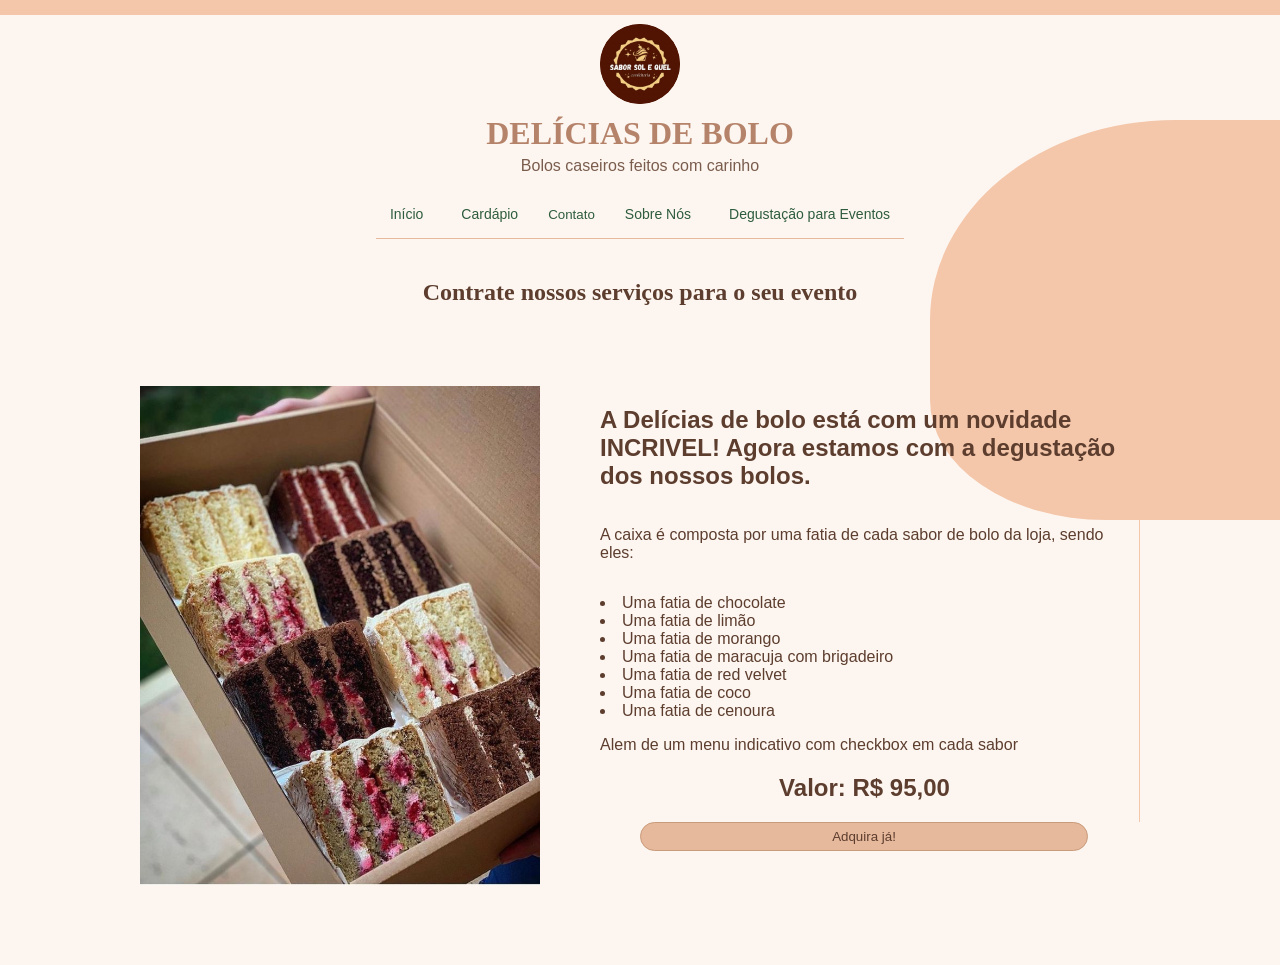
==== degustacao.html @ 21d5f163 "Add files via upload" ====
<!DOCTYPE html>
<html lang="pt-br">
<head>
    <meta charset="UTF-8">
    <img src="img/logo.jpg" alt="Logo da loja" class="logo">
    <meta name="viewport" content="width=device-width, initial-scale=1.0">
    <title>Degustação para Eventos</title>
    <link rel="stylesheet" href="style.css">
    <script src="script.js" defer></script>
</head>
<body>

 <div class="top-bar"></div>
 <div class="hero-bg"></div>
<header>
  <h1>DELÍCIAS DE BOLO</h1>
  <p>Bolos caseiros feitos com carinho</p>
</div>


<nav>
  <a href="index.html">Início</a>
  <a href="cardapio.html">Cardápio</a>
  <button class="btn-transparente" onclick="comprar()">Contato</button>
  <a href="index.html#sobrenos">Sobre Nós</a>
  <a href="degustacao.html">Degustação para Eventos</a>
</nav>

</header>


</header>

<img src="img/logo.jpg" alt="Logo da loja" class="logo">
<title>Delícias de Bolo</title>

<link rel="stylesheet" href="style.css">
<script src="script.js" defer></script>

</head>

    <h2 class="titulo">Contrate nossos serviços para o seu evento</h2>
          <section class="container-degusta">
             <img src="img/degusta.jpg" id="Foto de degustação" class="degusta">
             <div class="texto-degusta">
                <h2>A Delícias de bolo está com um novidade INCRIVEL! Agora estamos com a degustação dos nossos bolos.</h2>
                <p>A caixa é composta por uma fatia de cada sabor de bolo da loja, sendo eles:
                <div class="deguta">
                    <p class="degusta-p">
                    <li> Uma fatia de chocolate </li>
                    <li> Uma fatia de limão</li>
                    <li> Uma fatia de morango</li>
                    <li> Uma fatia de maracuja com brigadeiro </li>
                    <li> Uma fatia de red velvet</li>
                    <li> Uma fatia de coco</li>
                    <li> Uma fatia de cenoura</li>
                </p>
                <p> Alem de um menu indicativo com checkbox em cada sabor</p>
                <h2 class="preco-h2">Valor: R$ 95,00</h2>
                <button class="btn-degusta" onclick="comprar()">Adquira já!</button>
            
             </div>

              
    
            </section>

          </div>


        </div>
    

        </div>

        

        </div>

    </div>
    
        

    



  
</body>
</html>
---- style.css ----
body {
  margin: 0;
  font-family: 'Poppins', sans-serif;
  background-color: #fdf6f0;
  position: relative;
}

.top-bar {
  width: 100%;
  height: 15px;
  background: #f4c7ab;
}

.hero-bg {
  position: absolute;
  right: 0;
  top: 120px;
  width: 350px;
  height: 400px;
  background: #f4c7ab;
  border-radius: 70% 0 0 50% / 50% 0 0 30%;
  z-index: -1;
}

header {
  display: flex;
  flex-direction: column;
  align-items: center;
  text-align: center;
  margin-top: 40px;
  position: relative;
}

h1 {
  margin-top: 60px;
  margin-bottom: 0;
  font-size: 32px;
  color: #b5836a;
  font-family: 'Playfair Display', serif;
}

header p {
  margin: 5px 0 10px;
  color: #7a5c4d;
}

nav {
  display: flex;
  gap: 10px;
  border-bottom: 1px solid #e6b89c;
  padding-bottom: 10px;
  margin-top: 15px;
}

nav a {
  text-decoration: none;
  color: #2e5c3d;
  padding: 6px 14px;
  border-radius: 20px;
  font-size: 14px;
}

nav a.active {
  background-color: #f4c7ab;
}

.titulo {
  text-align: center;
  margin-top: 40px;
  font-family: 'Playfair Display', serif;
  color: #5c3d2e;
}

.container {
  display: flex;
  justify-content: center;
  gap: 20px;
  padding: 20px;
  flex-wrap: wrap;
}

.card {
  background: #fff;
  width: 220px;
  border-radius: 16px;
  padding: 15px;
  text-align: center;
  box-shadow: 0 6px 15px rgba(0,0,0,0.08);
  transition: 0.3s;
}

.card:hover {
  transform: translateY(-5px);
}

.card img {
  width: 100%;
  border-radius: 12px;
  aspect-ratio: 1/1;
  object-fit: cover;
}

.card h3 {
  margin: 10px 0;
  color: #5c3d2e;
}

.card p {
  font-size: 14px;
  color: #666;
}

.card button {
  margin-top: 10px;
  padding: 6px 14px;
  border-radius: 20px;
  border: 1px solid #c89b7b;
  background-color: #e6b89c;
  color: #5c3d2e;
  cursor: pointer;
  transition: 0.3s;
}

.card button:hover {
  background-color: #d99a7c;
}

.logo {
  position: absolute;
  top: 20px;
  left: 50%;
  transform: translateX(-50%);
  width: 80px;
  height: 80px;
  border-radius: 50%;
  overflow: hidden;
  background: #fff;
  border: 4px solid #fdf6f0;
  display: flex;
  align-items: center;
  justify-content: center;
}

.logo img {
    width: 100%;
    height: 100%;
    object-fit: cover;
}

.sobre-container {
    display: flex;
    justify-content: center;
    align-items: flex-start;
    gap: 60px;
    margin:  60px auto;
    max-width: 1000px;
    padding: 20px;
}

.sobre-texto {
    flex: 1;
    display: flex;
    color: #5c3d2e;
    text-align: left;
    justify-content: center;
    flex-direction: column;
    padding-right: 1px solid #f4c7ab;
}

.sobre-mapa{
    flex: 1;
    display: flex;
    color: #5c3d2e;
    text-align: left;
    justify-content: center;
    flex-direction: column;
    padding-left: 1px solid #f4c7ab;
}

.sobre-mapa iframe {
    width: 100%;
    max-width: 400px;
    height: 250px;
    border: none;
    border-radius: 12px;
}

.sobre-mapa h2 {
    align-self: flex-start;
}

.btn-cardapio {
  margin-top: 10px;
  padding: 6px 14px;
  border-radius: 20px;
  border: 1px solid #c89b7b;
  background-color: #e6b89c;
  color: #5c3d2e;
  cursor: pointer;
  transition: 0.3s;
  text-align: center;
}

.btn-cardapio:hover {
  background-color: #d99a7c;
}

.top-bar-sobre {
  width: 85%;
  height: 15px;
  background: #f4c7ab;
  text-align: center;
  margin:  0 auto;
  position: relative;
  top: 55px;

} 

.container-degusta {
    display: flex;
    align-items: flex-start;
    gap: 60px;
    margin:  60px auto;
    max-width: 1000px;
    padding: 20px;
}

.degusta{
  right: 57%;
  width: 40%;
  height: 40%;
  overflow: hidden;
  display: flex;
  align-items: center;
  justify-content:center;
  flex-direction: row;
  gap: 20px;

}

.texto-degusta{
    flex: 1;
    display: flex;
    color: #5c3d2e;
    text-align: left;
    justify-content: center;
    flex-direction: column;
    padding-right: 10px;
    border-right: 1px solid #f4c7ab;

}

.degusta-p {
    text-align: center;
}

.preco-h2{
    text-align: center;
}

.btn-degusta {
  width: 35%;
  padding: 6px 20px;
  border-radius: 20px;
  border: 1px solid #c89b7b;
  background-color: #e6b89c;
  color: #5c3d2e;
  cursor: pointer;
  transition: 0.3s;
  text-align: center;
  position: absolute;
  left: 50%;
}

.btn-degusta:hover {
  background-color: #d99a7c;
}

.top-bar-baixo {
  width: 100%;
  height: 50px;
  background: #f4c7ab;
}

.p-barra {
    text-align: center;
    padding-top: 1.5%;
}

.btn-transparente {
background: transparent;
border: none;
outline: none;
box-shadow: none;
color: #2e5c3d;
cursor: pointer;
}

.modal {
  display: none;
  position: fixed;
  top: 0;
  left: 0;
  width: 100%;
  height: 100%;
  background-color: rgba(0,0,0,0.08);
  z-index: 1000;
  opacity: 0;
  transition: opacity 0.3s ease;
}

.modal.ativo {
  display: block;
  opacity: 1;
}

.modal-conteudo {
  max-width: 90%;
  margin: 10% auto;
  padding: 20px;
  border-radius: 12px;
  text-align: center;
  transform: translateY(-30px);
  transition: transform 0.3s ease;
  background: #fff;
  width: 420px;
  border-radius: 16px;
  padding: 15px;
  text-align: center;
  box-shadow: 0 6px 15px rgba(0,0,0,0.08);
  transition: 0.3s;

}

.modal.ativo .modal-conteudo {
  transform: translateY(0);
}

.fechar {
  float: right;
  font-size: 22px;
  cursor: pointer;
}

.modal-conteudo img {
  width: 50%;
  border-radius: 12px;
  aspect-ratio: 1/1;
  object-fit: cover;

}

.modal-conteudo h2 {
  margin: 10px 0;
  color: #5c3d2e;
}

.modal-conteudo p {
  font-size: 14px;
  color: #666;
}

.modal-conteudo button {
  margin-top: 10px;
  padding: 6px 14px;
  border-radius: 20px;
  border: 1px solid #c89b7b;
  background-color: #e6b89c;
  color: #5c3d2e;
  cursor: pointer;
  transition: 0.3s;
}

.card button:hover {
  background-color: #d99a7c;
}
---- style.css ----
body {
  margin: 0;
  font-family: 'Poppins', sans-serif;
  background-color: #fdf6f0;
  position: relative;
}

.top-bar {
  width: 100%;
  height: 15px;
  background: #f4c7ab;
}

.hero-bg {
  position: absolute;
  right: 0;
  top: 120px;
  width: 350px;
  height: 400px;
  background: #f4c7ab;
  border-radius: 70% 0 0 50% / 50% 0 0 30%;
  z-index: -1;
}

header {
  display: flex;
  flex-direction: column;
  align-items: center;
  text-align: center;
  margin-top: 40px;
  position: relative;
}

h1 {
  margin-top: 60px;
  margin-bottom: 0;
  font-size: 32px;
  color: #b5836a;
  font-family: 'Playfair Display', serif;
}

header p {
  margin: 5px 0 10px;
  color: #7a5c4d;
}

nav {
  display: flex;
  gap: 10px;
  border-bottom: 1px solid #e6b89c;
  padding-bottom: 10px;
  margin-top: 15px;
}

nav a {
  text-decoration: none;
  color: #2e5c3d;
  padding: 6px 14px;
  border-radius: 20px;
  font-size: 14px;
}

nav a.active {
  background-color: #f4c7ab;
}

.titulo {
  text-align: center;
  margin-top: 40px;
  font-family: 'Playfair Display', serif;
  color: #5c3d2e;
}

.container {
  display: flex;
  justify-content: center;
  gap: 20px;
  padding: 20px;
  flex-wrap: wrap;
}

.card {
  background: #fff;
  width: 220px;
  border-radius: 16px;
  padding: 15px;
  text-align: center;
  box-shadow: 0 6px 15px rgba(0,0,0,0.08);
  transition: 0.3s;
}

.card:hover {
  transform: translateY(-5px);
}

.card img {
  width: 100%;
  border-radius: 12px;
  aspect-ratio: 1/1;
  object-fit: cover;
}

.card h3 {
  margin: 10px 0;
  color: #5c3d2e;
}

.card p {
  font-size: 14px;
  color: #666;
}

.card button {
  margin-top: 10px;
  padding: 6px 14px;
  border-radius: 20px;
  border: 1px solid #c89b7b;
  background-color: #e6b89c;
  color: #5c3d2e;
  cursor: pointer;
  transition: 0.3s;
}

.card button:hover {
  background-color: #d99a7c;
}

.logo {
  position: absolute;
  top: 20px;
  left: 50%;
  transform: translateX(-50%);
  width: 80px;
  height: 80px;
  border-radius: 50%;
  overflow: hidden;
  background: #fff;
  border: 4px solid #fdf6f0;
  display: flex;
  align-items: center;
  justify-content: center;
}

.logo img {
    width: 100%;
    height: 100%;
    object-fit: cover;
}

.sobre-container {
    display: flex;
    justify-content: center;
    align-items: flex-start;
    gap: 60px;
    margin:  60px auto;
    max-width: 1000px;
    padding: 20px;
}

.sobre-texto {
    flex: 1;
    display: flex;
    color: #5c3d2e;
    text-align: left;
    justify-content: center;
    flex-direction: column;
    padding-right: 1px solid #f4c7ab;
}

.sobre-mapa{
    flex: 1;
    display: flex;
    color: #5c3d2e;
    text-align: left;
    justify-content: center;
    flex-direction: column;
    padding-left: 1px solid #f4c7ab;
}

.sobre-mapa iframe {
    width: 100%;
    max-width: 400px;
    height: 250px;
    border: none;
    border-radius: 12px;
}

.sobre-mapa h2 {
    align-self: flex-start;
}

.btn-cardapio {
  margin-top: 10px;
  padding: 6px 14px;
  border-radius: 20px;
  border: 1px solid #c89b7b;
  background-color: #e6b89c;
  color: #5c3d2e;
  cursor: pointer;
  transition: 0.3s;
  text-align: center;
}

.btn-cardapio:hover {
  background-color: #d99a7c;
}

.top-bar-sobre {
  width: 85%;
  height: 15px;
  background: #f4c7ab;
  text-align: center;
  margin:  0 auto;
  position: relative;
  top: 55px;

} 

.container-degusta {
    display: flex;
    align-items: flex-start;
    gap: 60px;
    margin:  60px auto;
    max-width: 1000px;
    padding: 20px;
}

.degusta{
  right: 57%;
  width: 40%;
  height: 40%;
  overflow: hidden;
  display: flex;
  align-items: center;
  justify-content:center;
  flex-direction: row;
  gap: 20px;

}

.texto-degusta{
    flex: 1;
    display: flex;
    color: #5c3d2e;
    text-align: left;
    justify-content: center;
    flex-direction: column;
    padding-right: 10px;
    border-right: 1px solid #f4c7ab;

}

.degusta-p {
    text-align: center;
}

.preco-h2{
    text-align: center;
}

.btn-degusta {
  width: 35%;
  padding: 6px 20px;
  border-radius: 20px;
  border: 1px solid #c89b7b;
  background-color: #e6b89c;
  color: #5c3d2e;
  cursor: pointer;
  transition: 0.3s;
  text-align: center;
  position: absolute;
  left: 50%;
}

.btn-degusta:hover {
  background-color: #d99a7c;
}

.top-bar-baixo {
  width: 100%;
  height: 50px;
  background: #f4c7ab;
}

.p-barra {
    text-align: center;
    padding-top: 1.5%;
}

.btn-transparente {
background: transparent;
border: none;
outline: none;
box-shadow: none;
color: #2e5c3d;
cursor: pointer;
}

.modal {
  display: none;
  position: fixed;
  top: 0;
  left: 0;
  width: 100%;
  height: 100%;
  background-color: rgba(0,0,0,0.08);
  z-index: 1000;
  opacity: 0;
  transition: opacity 0.3s ease;
}

.modal.ativo {
  display: block;
  opacity: 1;
}

.modal-conteudo {
  max-width: 90%;
  margin: 10% auto;
  padding: 20px;
  border-radius: 12px;
  text-align: center;
  transform: translateY(-30px);
  transition: transform 0.3s ease;
  background: #fff;
  width: 420px;
  border-radius: 16px;
  padding: 15px;
  text-align: center;
  box-shadow: 0 6px 15px rgba(0,0,0,0.08);
  transition: 0.3s;

}

.modal.ativo .modal-conteudo {
  transform: translateY(0);
}

.fechar {
  float: right;
  font-size: 22px;
  cursor: pointer;
}

.modal-conteudo img {
  width: 50%;
  border-radius: 12px;
  aspect-ratio: 1/1;
  object-fit: cover;

}

.modal-conteudo h2 {
  margin: 10px 0;
  color: #5c3d2e;
}

.modal-conteudo p {
  font-size: 14px;
  color: #666;
}

.modal-conteudo button {
  margin-top: 10px;
  padding: 6px 14px;
  border-radius: 20px;
  border: 1px solid #c89b7b;
  background-color: #e6b89c;
  color: #5c3d2e;
  cursor: pointer;
  transition: 0.3s;
}

.card button:hover {
  background-color: #d99a7c;
}
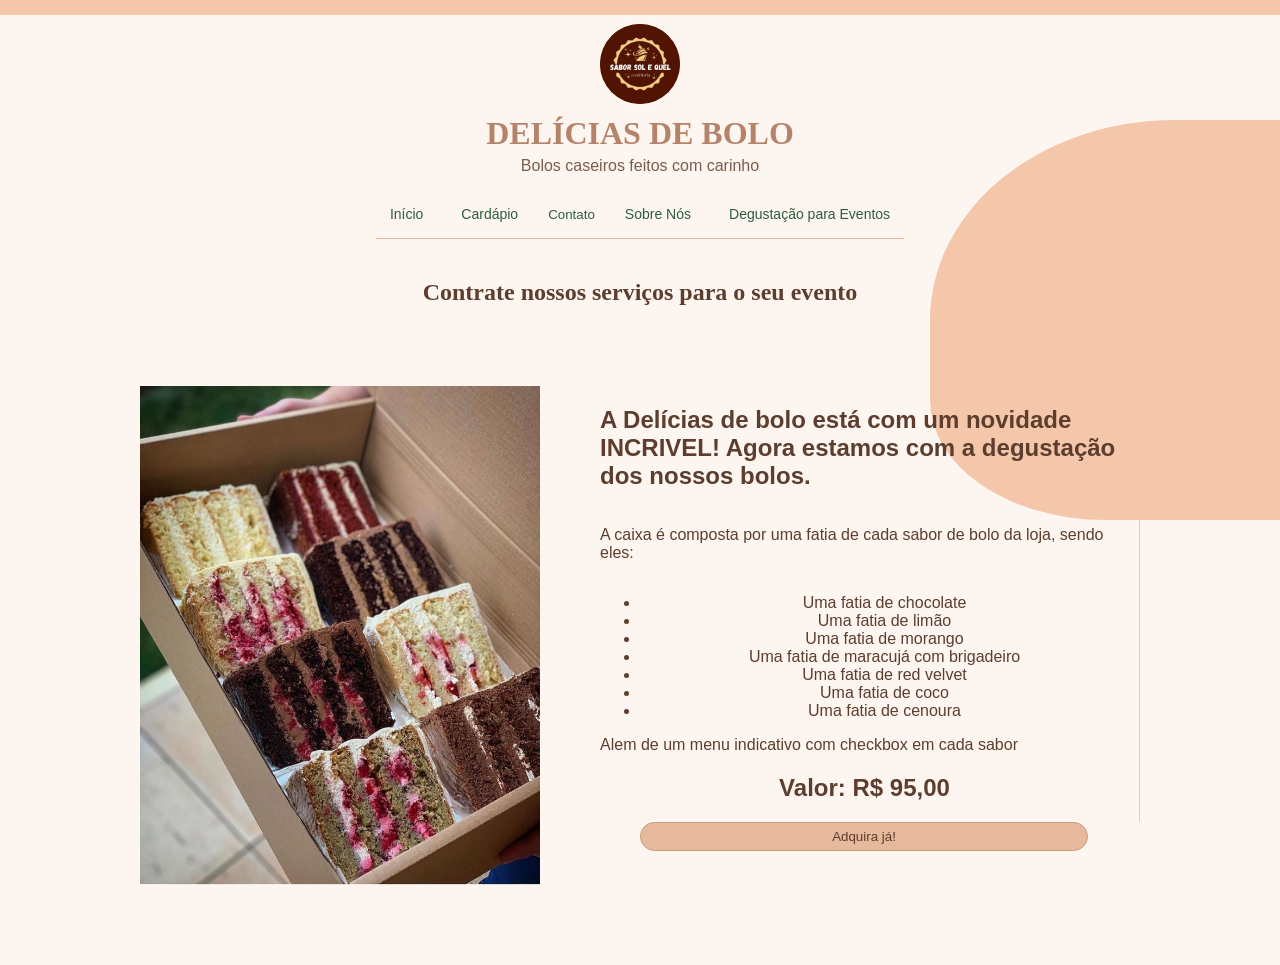
==== commit dd294f2e: "Update degustacao.html" ====
--- a/degustacao.html
+++ b/degustacao.html
@@ -46,15 +46,15 @@
                 <h2>A Delícias de bolo está com um novidade INCRIVEL! Agora estamos com a degustação dos nossos bolos.</h2>
                 <p>A caixa é composta por uma fatia de cada sabor de bolo da loja, sendo eles:
                 <div class="deguta">
-                    <p class="degusta-p">
-                    <li> Uma fatia de chocolate </li>
-                    <li> Uma fatia de limão</li>
-                    <li> Uma fatia de morango</li>
-                    <li> Uma fatia de maracuja com brigadeiro </li>
-                    <li> Uma fatia de red velvet</li>
-                    <li> Uma fatia de coco</li>
-                    <li> Uma fatia de cenoura</li>
-                </p>
+                    <ul class="degusta-p">
+                        <li>Uma fatia de chocolate</li>
+                        <li>Uma fatia de limão</li>
+                        <li>Uma fatia de morango</li>
+                        <li>Uma fatia de maracujá com brigadeiro</li>
+                        <li>Uma fatia de red velvet</li>
+                        <li>Uma fatia de coco</li>
+                        <li>Uma fatia de cenoura</li>
+                    </ul>
                 <p> Alem de um menu indicativo com checkbox em cada sabor</p>
                 <h2 class="preco-h2">Valor: R$ 95,00</h2>
                 <button class="btn-degusta" onclick="comprar()">Adquira já!</button>
@@ -87,4 +87,4 @@
 
   
 </body>
-</html>+</html>
